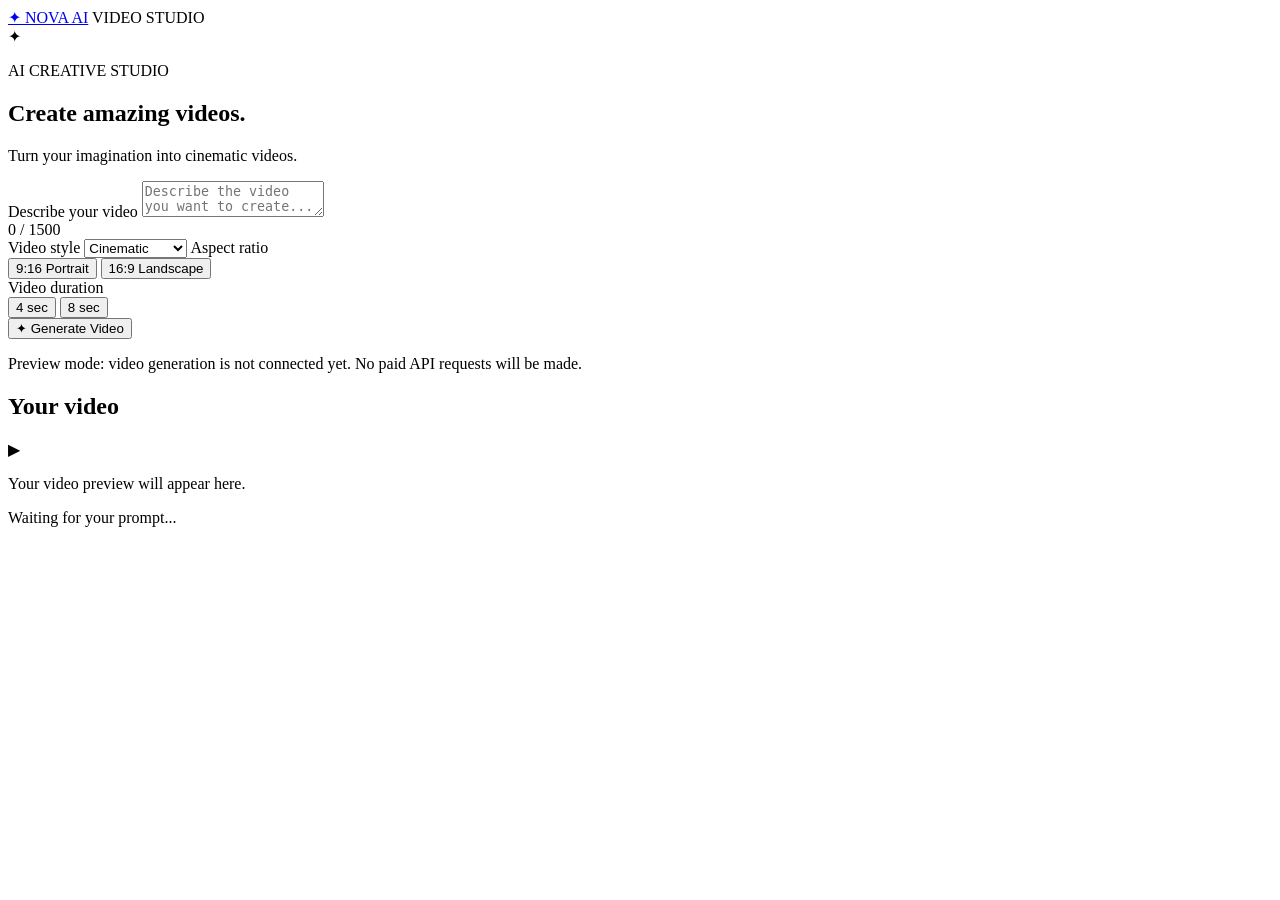
==== static/video.html @ d1377f94 "Rename video.html. to video.html" ====
<!DOCTYPE html>
<html lang="en">
<head>
  <meta charset="UTF-8">
  <meta name="viewport" content="width=device-width, initial-scale=1.0">
  <meta name="theme-color" content="#0b1020">
  <title>NOVA AI - Video Studio</title>
  <link rel="stylesheet" href="/static/video.css">
</head>
<body>

<header class="topbar">
  <a href="/" class="logo">✦ NOVA AI</a>
  <span class="studio-label">VIDEO STUDIO</span>
</header>

<main class="container">

  <section class="hero">
    <div class="orb">✦</div>
    <p class="eyebrow">AI CREATIVE STUDIO</p>
    <h1>Create amazing videos.</h1>
    <p class="subtitle">
      Turn your imagination into cinematic videos.
    </p>
  </section>

  <section class="editor">

    <label for="prompt">Describe your video</label>

    <textarea id="prompt" maxlength="1500"
      placeholder="Describe the video you want to create..."></textarea>

    <div class="counter">
      <span id="counter">0 / 1500</span>
    </div>

    <label>Video style</label>
    <select id="style">
      <option value="Cinematic">Cinematic</option>
      <option value="Anime">Anime</option>
      <option value="Realistic">Realistic</option>
      <option value="Fantasy">Fantasy</option>
      <option value="3D Animation">3D Animation</option>
    </select>

    <label>Aspect ratio</label>
    <div class="choices" id="ratio">
      <button type="button" class="choice selected" data-value="9:16">
        9:16 Portrait
      </button>
      <button type="button" class="choice" data-value="16:9">
        16:9 Landscape
      </button>
    </div>

    <label>Video duration</label>
    <div class="choices" id="duration">
      <button type="button" class="choice" data-value="4">4 sec</button>
      <button type="button" class="choice selected" data-value="8">8 sec</button>
    </div>

    <button id="generate" class="generate">
      ✦ Generate Video
    </button>

    <p class="notice">
      Preview mode: video generation is not connected yet.
      No paid API requests will be made.
    </p>

  </section>

  <section class="result">
    <h2>Your video</h2>
    <div class="preview" id="preview">
      <div class="preview-icon">▶</div>
      <p>Your video preview will appear here.</p>
    </div>
    <p id="status" class="status">Waiting for your prompt...</p>
  </section>

</main>

<script src="/static/video.js"></script>
</body>
</html>
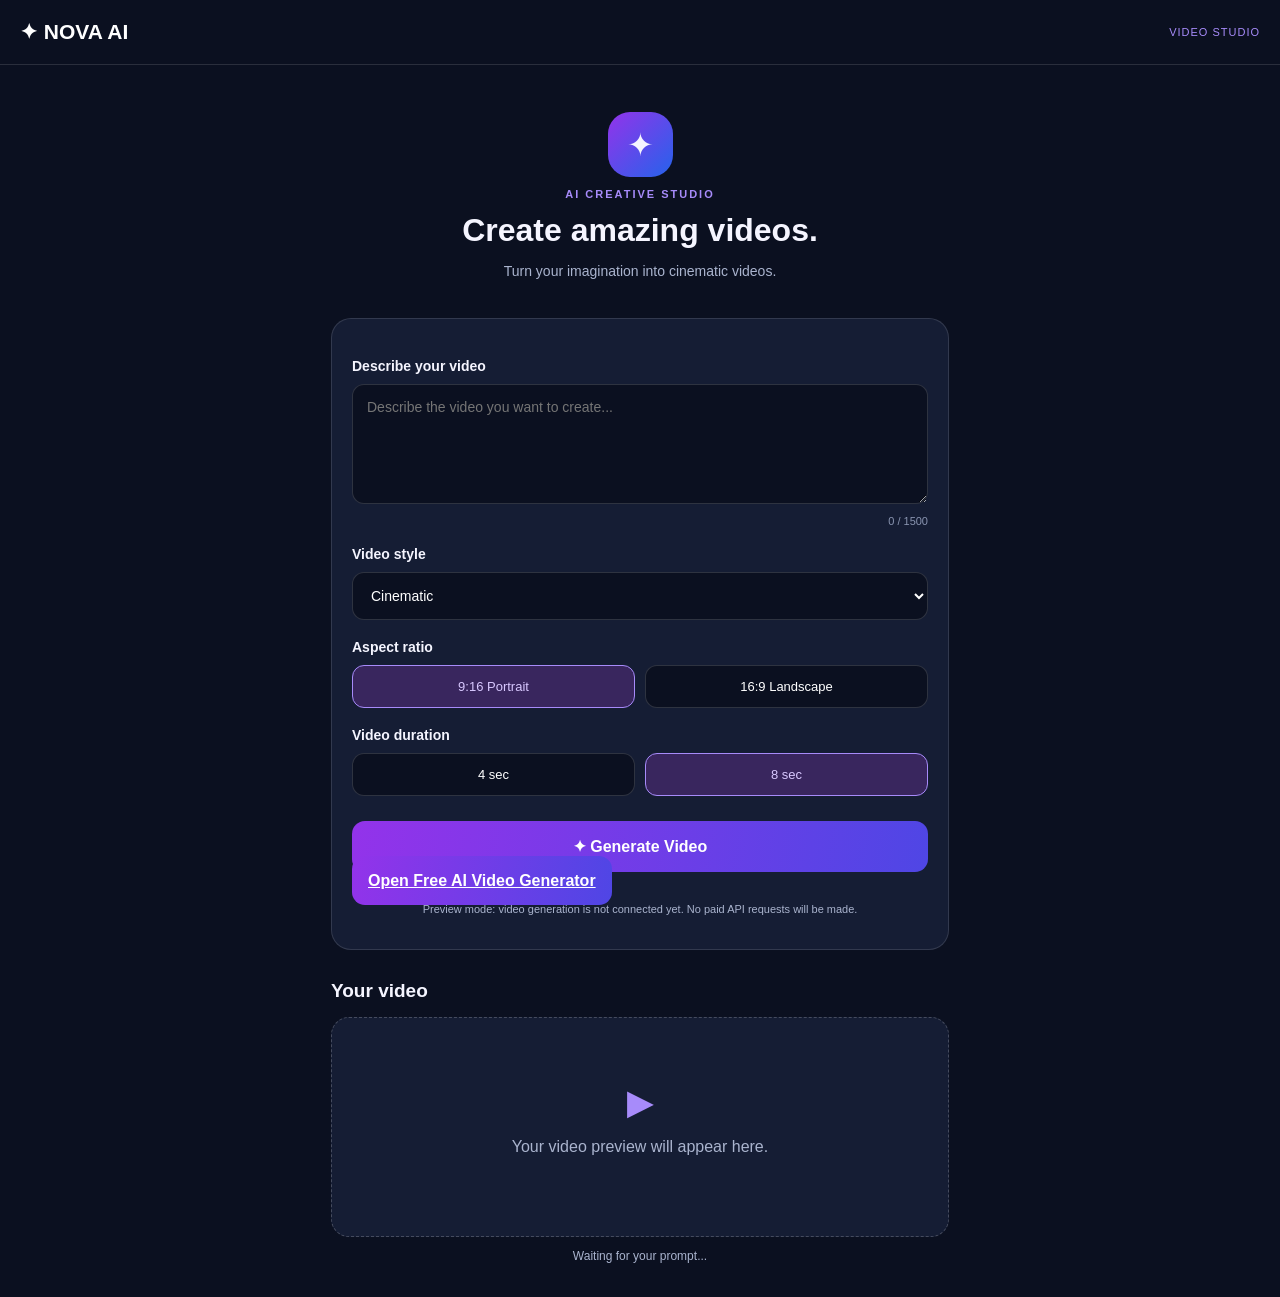
==== commit fab3e8bf: "Update video.html" ====
--- a/static/video.html
+++ b/static/video.html
@@ -65,6 +65,13 @@
     <button id="generate" class="generate">
       ✦ Generate Video
     </button>
+    
+  <a href="https://www.bing.com/images/create"
+   target="_blank"
+   rel="noopener noreferrer"
+   class="generate">
+   Open Free AI Video Generator
+    </a>
 
     <p class="notice">
       Preview mode: video generation is not connected yet.
--- a/static/video.css
+++ b/static/video.css
@@ -0,0 +1,200 @@
+
+* {
+  box-sizing: border-box;
+}
+
+body {
+  margin: 0;
+  background: #0b1020;
+  color: #f5f5ff;
+  font-family: Arial, sans-serif;
+}
+
+.topbar {
+  display: flex;
+  justify-content: space-between;
+  align-items: center;
+  padding: 20px;
+  border-bottom: 1px solid #ffffff20;
+}
+
+.logo {
+  color: white;
+  text-decoration: none;
+  font-size: 21px;
+  font-weight: bold;
+}
+
+.studio-label {
+  color: #a78bfa;
+  font-size: 11px;
+  letter-spacing: 1px;
+}
+
+.container {
+  max-width: 650px;
+  margin: auto;
+  padding: 22px 16px;
+}
+
+.hero {
+  text-align: center;
+  padding: 25px 0;
+}
+
+.orb {
+  margin: auto;
+  width: 65px;
+  height: 65px;
+  display: grid;
+  place-items: center;
+  border-radius: 22px;
+  background: linear-gradient(135deg, #9333ea, #2563eb);
+  font-size: 32px;
+}
+
+.eyebrow {
+  color: #a78bfa;
+  font-size: 11px;
+  letter-spacing: 2px;
+  font-weight: bold;
+}
+
+h1 {
+  font-size: 32px;
+  margin: 12px 0;
+}
+
+.subtitle {
+  color: #aab4ce;
+  font-size: 14px;
+}
+
+.editor {
+  background: #151d34;
+  border: 1px solid #ffffff20;
+  padding: 20px;
+  border-radius: 20px;
+}
+
+label {
+  display: block;
+  margin: 19px 0 10px;
+  font-size: 14px;
+  font-weight: bold;
+}
+
+textarea, select {
+  width: 100%;
+  background: #0b1020;
+  color: white;
+  border: 1px solid #ffffff25;
+  border-radius: 12px;
+  padding: 14px;
+  font-size: 14px;
+  font-family: inherit;
+  outline: none;
+}
+
+textarea {
+  min-height: 120px;
+  resize: vertical;
+}
+
+textarea:focus, select:focus {
+  border-color: #a78bfa;
+}
+
+.counter {
+  text-align: right;
+  color: #8994b0;
+  font-size: 11px;
+  margin-top: 7px;
+}
+
+select {
+  min-height: 47px;
+}
+
+.choices {
+  display: flex;
+  gap: 10px;
+}
+
+.choice {
+  flex: 1;
+  padding: 13px 7px;
+  border: 1px solid #ffffff25;
+  border-radius: 12px;
+  background: #0b1020;
+  color: white;
+  font-size: 13px;
+}
+
+.choice.selected {
+  border: 1px solid #a78bfa;
+  background: #39265e;
+  color: #d8c8ff;
+}
+
+.generate {
+  width: 100%;
+  margin-top: 25px;
+  padding: 16px;
+  background: linear-gradient(100deg, #9333ea, #4f46e5);
+  border: none;
+  border-radius: 13px;
+  color: white;
+  font-size: 16px;
+  font-weight: bold;
+}
+
+.notice {
+  color: #aab4ce;
+  font-size: 11px;
+  text-align: center;
+  line-height: 1.5;
+}
+
+.result {
+  margin-top: 30px;
+}
+
+.result h2 {
+  font-size: 19px;
+}
+
+.preview {
+  min-height: 220px;
+  border: 1px dashed #ffffff35;
+  border-radius: 18px;
+  display: flex;
+  flex-direction: column;
+  justify-content: center;
+  align-items: center;
+  text-align: center;
+  padding: 20px;
+  background: #151d34;
+  color: #aab4ce;
+}
+
+.preview-icon {
+  font-size: 35px;
+  color: #a78bfa;
+}
+
+.status {
+  text-align: center;
+  font-size: 12px;
+  color: #aab4ce;
+}
+
+@media(max-width: 400px) {
+  h1 {
+    font-size: 27px;
+  }
+
+  .editor {
+    padding: 15px;
+  }
+}
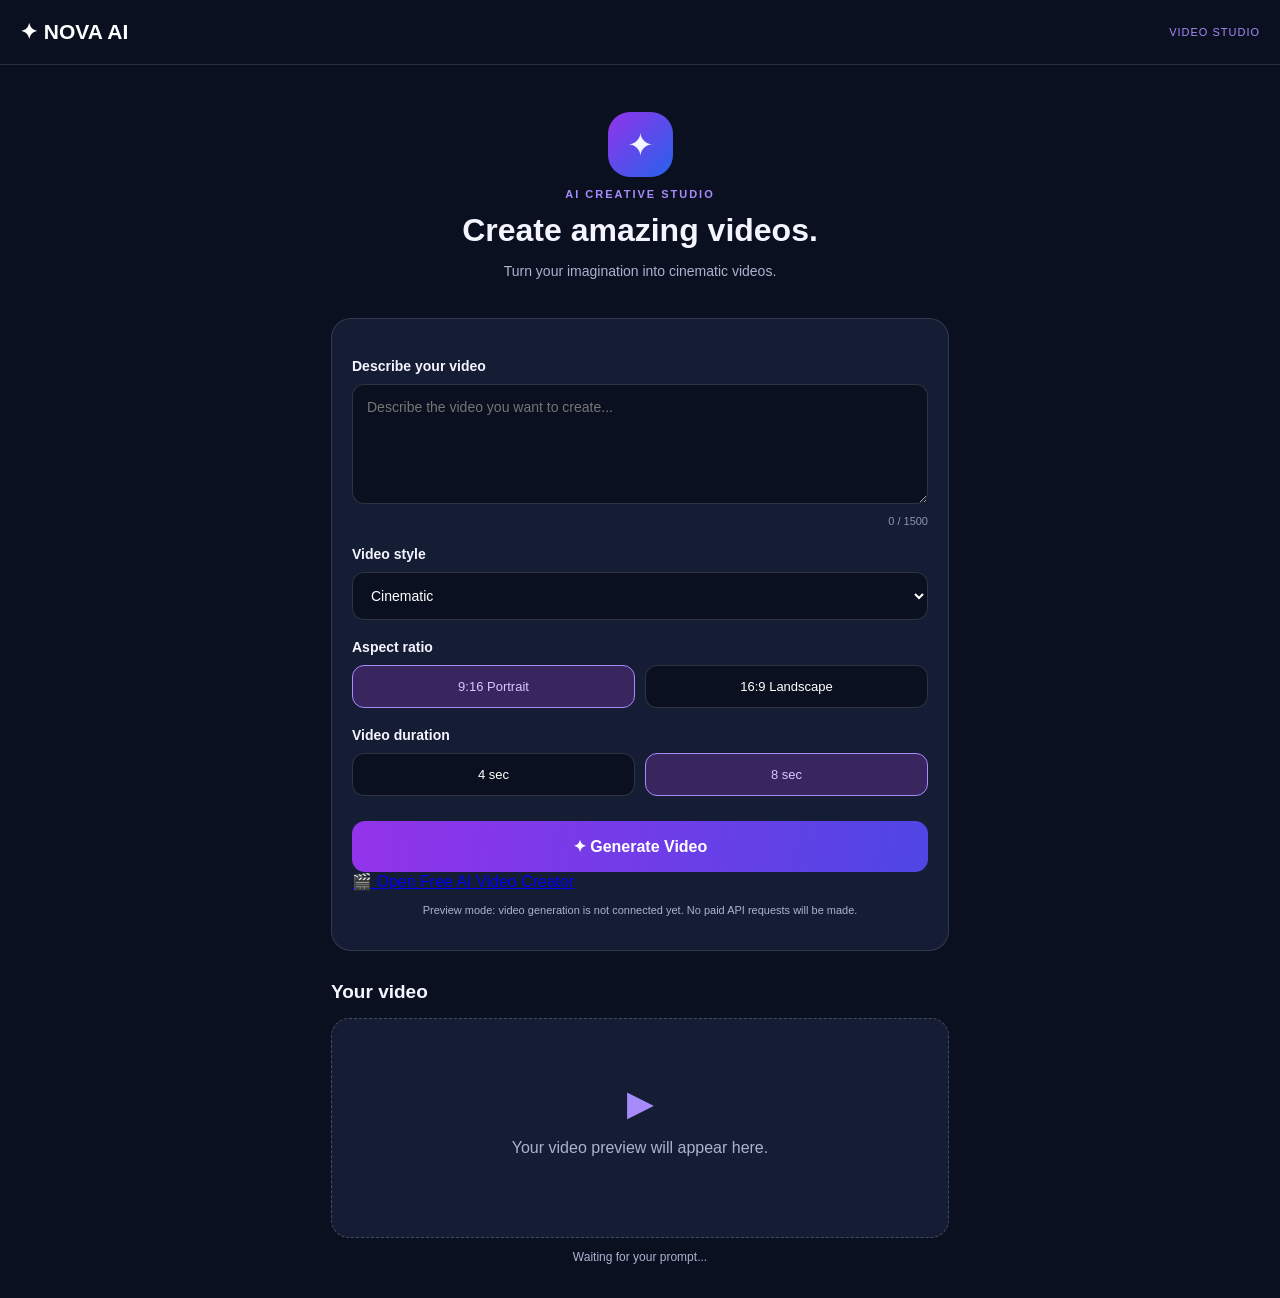
==== commit a2bce963: "Update video.html" ====
--- a/static/video.html
+++ b/static/video.html
@@ -66,12 +66,12 @@
       ✦ Generate Video
     </button>
     
-  <a href="https://www.bing.com/images/create"
+  <a href="https://aka.ms/TryBingVideoCreator"
    target="_blank"
    rel="noopener noreferrer"
-   class="generate">
-   Open Free AI Video Generator
-    </a>
+   class="bing-button">
+   🎬 Open Free AI Video Creator
+  </a>
 
     <p class="notice">
       Preview mode: video generation is not connected yet.
